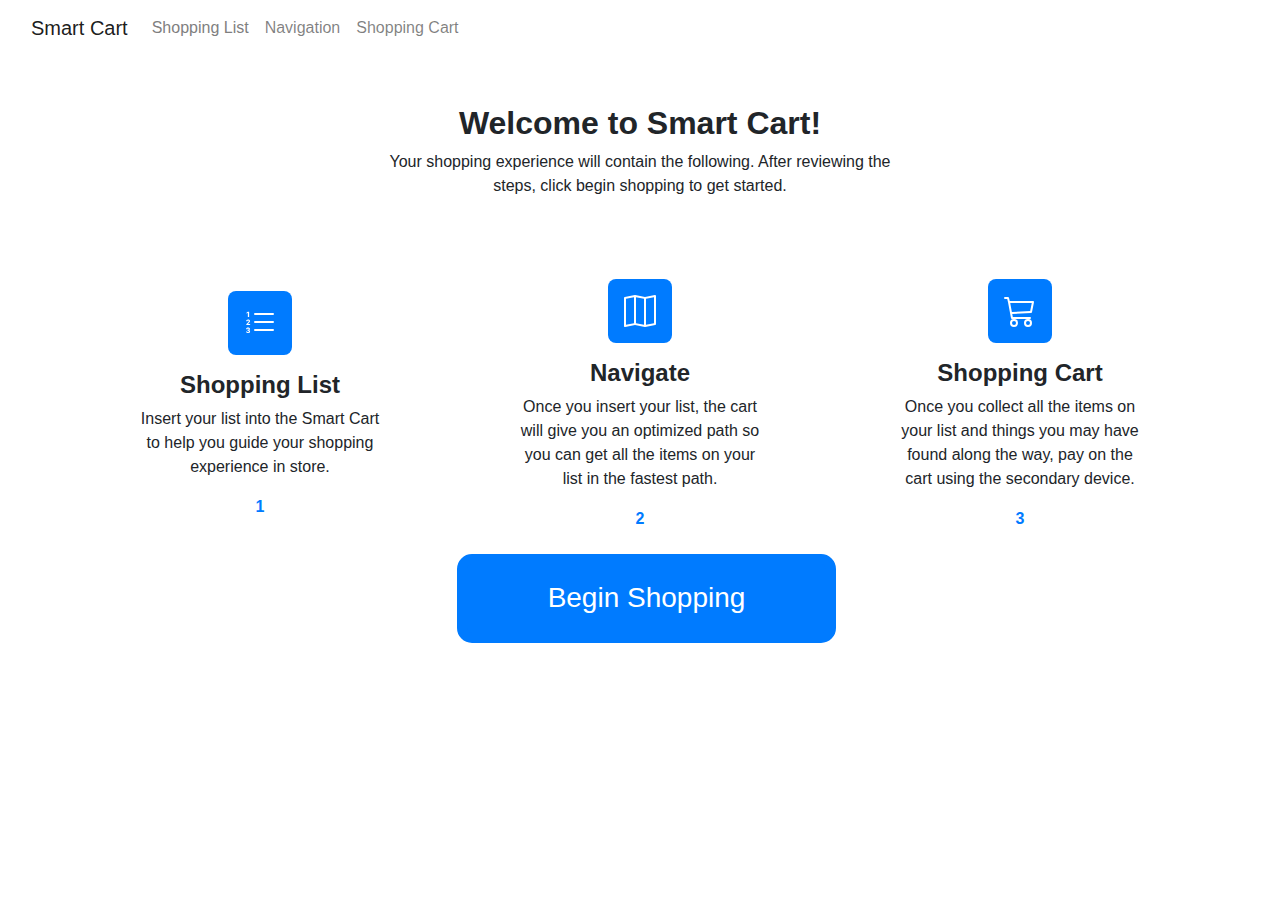
==== Project1/index.html @ cfa272ac "Export from bootstrap studio" ====
<!DOCTYPE html>
<html lang="en">

<head>
    <meta charset="utf-8">
    <meta name="viewport" content="width=device-width, initial-scale=1.0, shrink-to-fit=no">
    <title>UX-Project1</title>
    <link rel="stylesheet" href="assets/bootstrap/css/bootstrap.min.css">
    <link rel="stylesheet" href="assets/css/Footer-Clean-icons.css">
    <link rel="stylesheet" href="https://cdnjs.cloudflare.com/ajax/libs/animate.css/3.5.2/animate.min.css">
</head>

<body>
    <nav class="navbar navbar-light navbar-expand-md">
        <div class="container-fluid"><a class="navbar-brand" href="index.html">Smart Cart</a><button data-toggle="collapse" class="navbar-toggler" data-target="#navcol-1"><span class="sr-only">Toggle navigation</span><span class="navbar-toggler-icon"></span></button>
            <div class="collapse navbar-collapse" id="navcol-1">
                <ul class="navbar-nav">
                    <li class="nav-item"><a class="nav-link active" href="list.html" style="color: rgb(127,127,127);">Shopping List</a></li>
                    <li class="nav-item"><a class="nav-link" href="navigation.html">Navigation</a></li>
                    <li class="nav-item"><a class="nav-link" href="cart.html">Shopping Cart</a></li>
                </ul>
            </div>
        </div>
    </nav>
    <div class="container py-4 py-xl-5" style="height: 209.391px;">
        <div class="row mb-5">
            <div class="col-md-8 col-xl-6 text-center mx-auto">
                <h2 class="font-weight-bold">Welcome to Smart Cart!</h2>
                <p class="w-lg-50">Your shopping experience will contain the following. After reviewing the steps, click begin shopping to get started.</p>
            </div>
        </div>
    </div>
    <div class="container flex-column flex-grow-1 flex-shrink-1 flex-fill justify-content-center align-self-center">
        <div class="row row-cols-1 row-cols-md-2 row-cols-xl-3" style="width: 1140px;height: 302.594px;">
            <div class="col offset-0 d-xl-flex align-self-center align-items-xl-center mb-4" style="width: 341px;height: 185.797px;padding: 48px;text-align: center;transform: perspective(0px);transform-origin: center;">
                <div class="text-center d-flex flex-column align-items-center align-items-xl-center">
                    <div class="bs-icon-lg bs-icon-rounded bs-icon-primary d-flex flex-shrink-0 justify-content-center align-items-center d-inline-block mb-3 bs-icon bs-icon-lg"><svg xmlns="http://www.w3.org/2000/svg" width="1em" height="1em" fill="currentColor" viewBox="0 0 16 16" class="bi bi-list-ol">
                            <path fill-rule="evenodd" d="M5 11.5a.5.5 0 0 1 .5-.5h9a.5.5 0 0 1 0 1h-9a.5.5 0 0 1-.5-.5zm0-4a.5.5 0 0 1 .5-.5h9a.5.5 0 0 1 0 1h-9a.5.5 0 0 1-.5-.5zm0-4a.5.5 0 0 1 .5-.5h9a.5.5 0 0 1 0 1h-9a.5.5 0 0 1-.5-.5z"></path>
                            <path d="M1.713 11.865v-.474H2c.217 0 .363-.137.363-.317 0-.185-.158-.31-.361-.31-.223 0-.367.152-.373.31h-.59c.016-.467.373-.787.986-.787.588-.002.954.291.957.703a.595.595 0 0 1-.492.594v.033a.615.615 0 0 1 .569.631c.003.533-.502.8-1.051.8-.656 0-1-.37-1.008-.794h.582c.008.178.186.306.422.309.254 0 .424-.145.422-.35-.002-.195-.155-.348-.414-.348h-.3zm-.004-4.699h-.604v-.035c0-.408.295-.844.958-.844.583 0 .96.326.96.756 0 .389-.257.617-.476.848l-.537.572v.03h1.054V9H1.143v-.395l.957-.99c.138-.142.293-.304.293-.508 0-.18-.147-.32-.342-.32a.33.33 0 0 0-.342.338v.041zM2.564 5h-.635V2.924h-.031l-.598.42v-.567l.629-.443h.635V5z"></path>
                        </svg></div>
                    <div class="px-3">
                        <h4 class="font-weight-bold">Shopping List</h4>
                        <p>Insert your list into the Smart Cart to help you guide your shopping experience in store.</p><strong style="color: var(--primary);">1</strong>
                    </div>
                </div>
            </div>
            <div class="col offset-0 d-xl-flex align-self-center align-items-xl-center mb-4" style="width: 341px;height: 185.797px;padding: 48px;text-align: center;transform: perspective(0px);transform-origin: center;">
                <div class="text-center d-flex flex-column align-items-center align-items-xl-center">
                    <div class="bs-icon-lg bs-icon-rounded bs-icon-primary d-flex flex-shrink-0 justify-content-center align-items-center d-inline-block mb-3 bs-icon bs-icon-lg"><svg xmlns="http://www.w3.org/2000/svg" width="1em" height="1em" fill="currentColor" viewBox="0 0 16 16" class="bi bi-map">
                            <path fill-rule="evenodd" d="M15.817.113A.5.5 0 0 1 16 .5v14a.5.5 0 0 1-.402.49l-5 1a.502.502 0 0 1-.196 0L5.5 15.01l-4.902.98A.5.5 0 0 1 0 15.5v-14a.5.5 0 0 1 .402-.49l5-1a.5.5 0 0 1 .196 0L10.5.99l4.902-.98a.5.5 0 0 1 .415.103zM10 1.91l-4-.8v12.98l4 .8V1.91zm1 12.98 4-.8V1.11l-4 .8v12.98zm-6-.8V1.11l-4 .8v12.98l4-.8z"></path>
                        </svg></div>
                    <div class="px-3">
                        <h4 class="font-weight-bold">Navigate</h4>
                        <p>Once you insert your list, the cart will give you an optimized path so you can get all the items on your list in the fastest path.</p><strong style="color: var(--primary);">2</strong>
                    </div>
                </div>
            </div>
            <div class="col offset-0 d-xl-flex align-self-center align-items-xl-center mb-4" style="width: 341px;height: 185.797px;padding: 48px;text-align: center;transform: perspective(0px);transform-origin: center;">
                <div class="text-center d-flex flex-column align-items-center align-items-xl-center">
                    <div class="bs-icon-lg bs-icon-rounded bs-icon-primary d-flex flex-shrink-0 justify-content-center align-items-center d-inline-block mb-3 bs-icon bs-icon-lg"><svg xmlns="http://www.w3.org/2000/svg" width="1em" height="1em" fill="currentColor" viewBox="0 0 16 16" class="bi bi-cart3">
                            <path d="M0 1.5A.5.5 0 0 1 .5 1H2a.5.5 0 0 1 .485.379L2.89 3H14.5a.5.5 0 0 1 .49.598l-1 5a.5.5 0 0 1-.465.401l-9.397.472L4.415 11H13a.5.5 0 0 1 0 1H4a.5.5 0 0 1-.491-.408L2.01 3.607 1.61 2H.5a.5.5 0 0 1-.5-.5zM3.102 4l.84 4.479 9.144-.459L13.89 4H3.102zM5 12a2 2 0 1 0 0 4 2 2 0 0 0 0-4zm7 0a2 2 0 1 0 0 4 2 2 0 0 0 0-4zm-7 1a1 1 0 1 1 0 2 1 1 0 0 1 0-2zm7 0a1 1 0 1 1 0 2 1 1 0 0 1 0-2z"></path>
                        </svg></div>
                    <div class="px-3">
                        <h4 class="font-weight-bold">Shopping Cart</h4>
                        <p>Once you collect all the items on your list and things you may have found along the way, pay on the cart using the secondary device.</p><strong style="color: var(--primary);">3</strong>
                    </div>
                </div>
            </div>
        </div>
        <div class="row d-flex flex-row align-content-center align-self-center mx-auto align-items-xl-center" style="transform: perspective(0px) translate(118px);height: 60px;">
            <div class="col" style="transform: translate(0px);"><a class="btn btn-outline-primary btn-lg active font-weight-normal text-center border-primary d-xl-flex justify-content-center align-items-center justify-content-xl-center align-items-xl-center" role="button" style="transform: translate(0px) translateX(239px);border-radius: 15px;border-top-left-radius: 15 px;border-top-right-radius: 15 px;border-bottom-right-radius: 15 px;border-bottom-left-radius: 15 px;width: 379px;border-width: 10px;border-style: solid;text-align: center;" href="list.html">Begin Shopping</a></div>
        </div>
    </div>
    <script src="assets/js/jquery.min.js"></script>
    <script src="assets/bootstrap/js/bootstrap.min.js"></script>
    <script src="assets/js/bs-init.js"></script>
    <script src="assets/js/main.js"></script>
</body>

</html>
---- Project1/assets/css/Footer-Clean-icons.css ----
.bs-icon {
  --bs-icon-size: 0.75rem;
  display: flex;
  flex-shrink: 0;
  justify-content: center;
  align-items: center;
  font-size: var(--bs-icon-size);
  width: calc(var(--bs-icon-size) * 2);
  height: calc(var(--bs-icon-size) * 2);
  color: var(--primary);
}

.bs-icon-xs {
  --bs-icon-size: 1rem;
  width: calc(var(--bs-icon-size) * 1.5);
  height: calc(var(--bs-icon-size) * 1.5);
}

.bs-icon-sm {
  --bs-icon-size: 1rem;
}

.bs-icon-md {
  --bs-icon-size: 1.5rem;
}

.bs-icon-lg {
  --bs-icon-size: 2rem;
}

.bs-icon-xl {
  --bs-icon-size: 2.5rem;
}

.bs-icon.bs-icon-primary {
  color: var(--white);
  background: var(--primary);
}

.bs-icon.bs-icon-primary-light {
  color: var(--primary);
  background: rgba(0,123,255,0.2);
}

.bs-icon.bs-icon-semi-white {
  color: var(--primary);
  background: rgba(255, 255, 255, .5);
}

.bs-icon.bs-icon-rounded {
  border-radius: .5rem;
}

.bs-icon.bs-icon-circle {
  border-radius: 50%;
}

@media (min-width: 992px) {
  .btn {
    border-radius: 178px;
    border-width: 52px;
    border-style: solid;
    transform: translate(69px) translateX(142px) translateY(94px);
    transform-origin: center;
    transition: ease-in;
    font-size: 28px;
    text-align: center;
    display: inline;
    overflow: visible;
    position: static;
    border-top-left-radius: 197px;
    border-top-right-radius: 197px;
    border-bottom-right-radius: 197px;
    border-bottom-left-radius: 197;
    background: rgba(220,220,220,0.7);
  }
}

div {
}

.btn {
  width: 497px;
  height: 89px;
  padding: -54px 12px;
  transform: translate(215px);
}
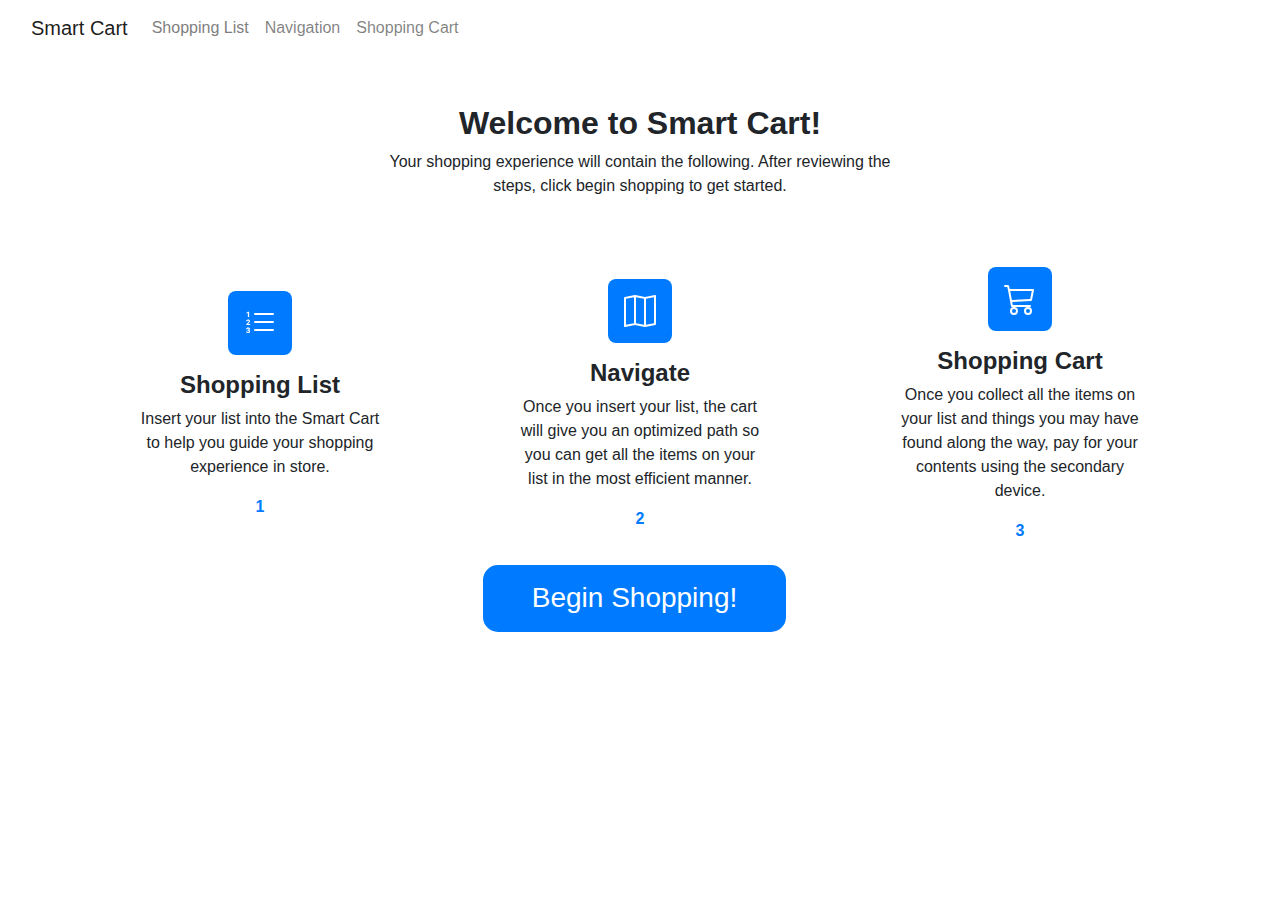
==== commit ab14f824: "final polishing touches" ====
--- a/Project1/index.html
+++ b/Project1/index.html
@@ -7,7 +7,6 @@
     <title>UX-Project1</title>
     <link rel="stylesheet" href="assets/bootstrap/css/bootstrap.min.css">
     <link rel="stylesheet" href="assets/css/Footer-Clean-icons.css">
-    <link rel="stylesheet" href="https://cdnjs.cloudflare.com/ajax/libs/animate.css/3.5.2/animate.min.css">
 </head>
 
 <body>
@@ -51,7 +50,7 @@
                         </svg></div>
                     <div class="px-3">
                         <h4 class="font-weight-bold">Navigate</h4>
-                        <p>Once you insert your list, the cart will give you an optimized path so you can get all the items on your list in the fastest path.</p><strong style="color: var(--primary);">2</strong>
+                        <p>Once you insert your list, the cart will give you an optimized path so you can get all the items on your list in the most efficient manner.</p><strong style="color: var(--primary);">2</strong>
                     </div>
                 </div>
             </div>
@@ -62,18 +61,17 @@
                         </svg></div>
                     <div class="px-3">
                         <h4 class="font-weight-bold">Shopping Cart</h4>
-                        <p>Once you collect all the items on your list and things you may have found along the way, pay on the cart using the secondary device.</p><strong style="color: var(--primary);">3</strong>
+                        <p>Once you collect all the items on your list and things you may have found along the way, pay for your contents using the secondary device.</p><strong style="color: var(--primary);">3</strong>
                     </div>
                 </div>
             </div>
         </div>
         <div class="row d-flex flex-row align-content-center align-self-center mx-auto align-items-xl-center" style="transform: perspective(0px) translate(118px);height: 60px;">
-            <div class="col" style="transform: translate(0px);"><a class="btn btn-outline-primary btn-lg active font-weight-normal text-center border-primary d-xl-flex justify-content-center align-items-center justify-content-xl-center align-items-xl-center" role="button" style="transform: translate(0px) translateX(239px);border-radius: 15px;border-top-left-radius: 15 px;border-top-right-radius: 15 px;border-bottom-right-radius: 15 px;border-bottom-left-radius: 15 px;width: 379px;border-width: 10px;border-style: solid;text-align: center;" href="list.html">Begin Shopping</a></div>
+            <div class="col" style="transform: translate(0px);"><a class="btn btn-outline-primary btn-lg active font-weight-normal text-center border-primary d-xl-flex justify-content-center align-items-center justify-content-xl-center align-items-xl-center" role="button" style="transform: translate(0px) translateX(265px);border-radius: 15px;border-top-left-radius: 15 px;border-top-right-radius: 15 px;border-bottom-right-radius: 15 px;border-bottom-left-radius: 15 px;width: 303px;border-width: 10px;border-style: solid;text-align: center;height: 67px;" href="list.html">Begin Shopping!</a></div>
         </div>
     </div>
     <script src="assets/js/jquery.min.js"></script>
     <script src="assets/bootstrap/js/bootstrap.min.js"></script>
-    <script src="assets/js/bs-init.js"></script>
     <script src="assets/js/main.js"></script>
 </body>
 
